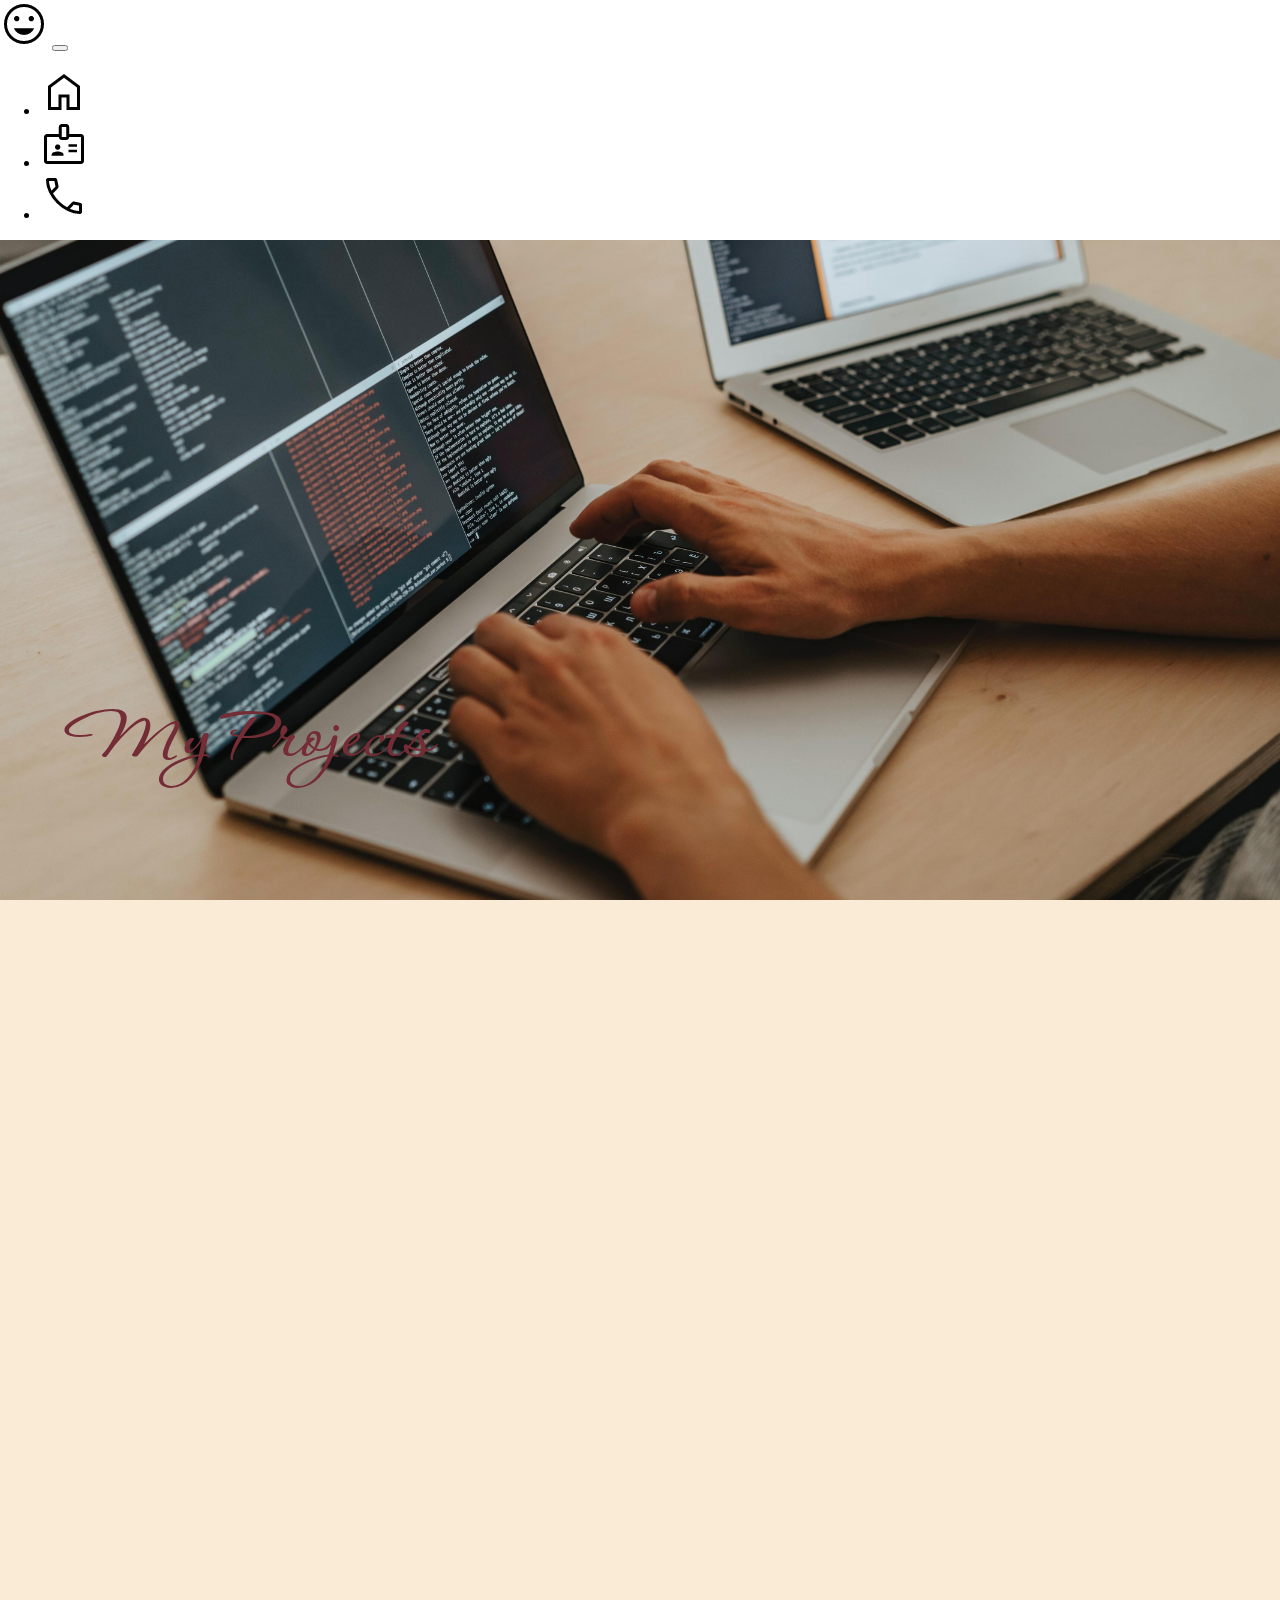
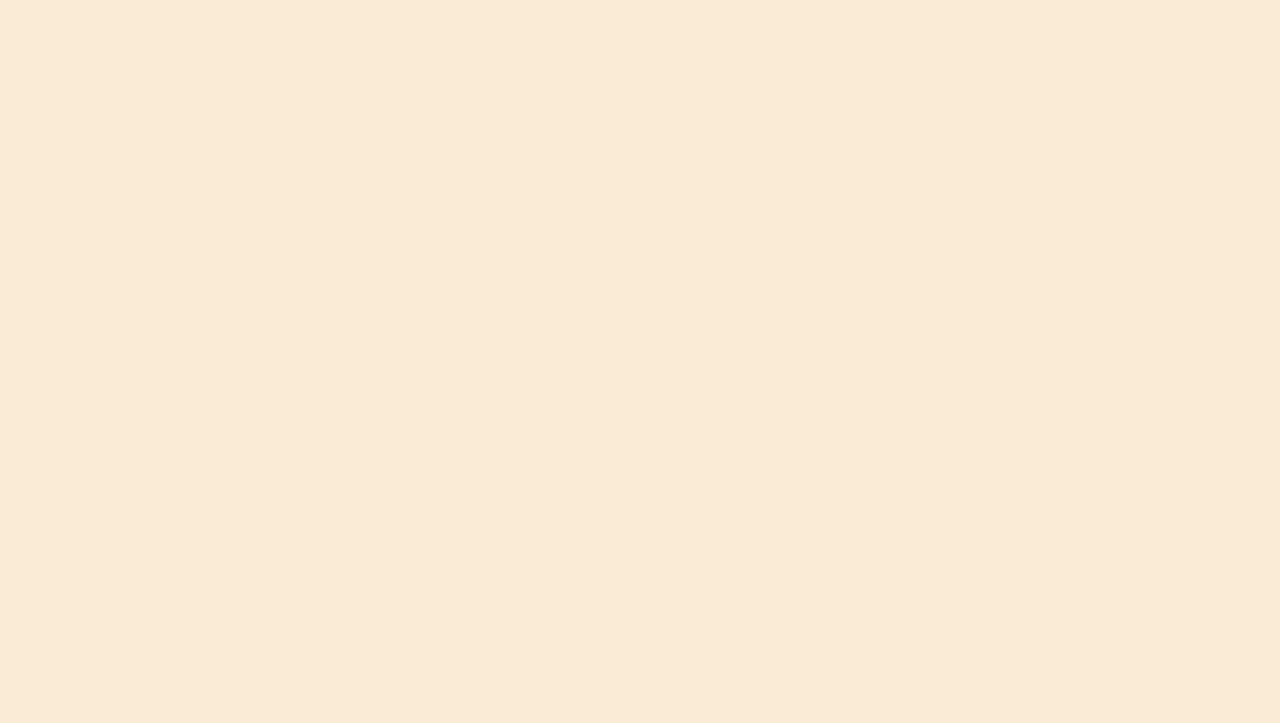
==== about.html @ adced579 "Created Navbar , Footer and improve fucnctionality  of HTML and CSS files" ====
<!DOCTYPE html>
<html lang="en">
<head>
    <meta charset="UTF-8">
    <meta http-equiv="X-UA-Compatible" content="IE=edge">
    <meta name="viewport" content="width=device-width, initial-scale=1.0">
    <title>Document</title>
    <link rel="preconnect" href="https://fonts.googleapis.com"><link rel="preconnect" href="https://fonts.gstatic.com" crossorigin><link href="https://fonts.googleapis.com/css2?family=Satisfy&family=Corinthia&family=Hachi+Maru+Pop&family=Hi+Melody&family=Rock+Salt&display=swap" rel="stylesheet">
    <link href="https://cdn.jsdelivr.net/npm/bootstrap@5.2.3/dist/css/bootstrap.min.css" rel="stylesheet" integrity="sha384-rbsA2VBKQhggwzxH7pPCaAqO46MgnOM80zW1RWuH61DGLwZJEdK2Kadq2F9CUG65" crossorigin="anonymous">
    <link rel="stylesheet" href="/styles/portfolio.css">
</head>
<body>
  <nav class="navbar navbar-expand-lg navbar-light transparent fixed-top" id="navigation">
    <div class="container-fluid">
      <a class="navbar-brand " href="/index.html#img"><img class="m-0 pe-2" src="/images/logo.png" alt="logo"></a>
      <button
        class="navbar-toggler"
        type="button"
        data-bs-toggle="collapse"
        data-bs-target="#navbarNav"
        aria-controls="navbarNav"
        aria-expanded="false"
        aria-label="Toggle navigation"
      >
        <span class="navbar-toggler-icon"></span>
      </button>
      <div class="collapse navbar-collapse" id="navbarNav">
        <ul class="navbar-nav">
          <li class="nav-item">
            <a class="nav-link active text-white" aria-current="page" href="/index.html"
              ><img class="m-0" src="/images/home.png" alt="home-logo"></a
            >
          </li>
          <li class="nav-item">
            <a class="nav-link text-white" href="/about.html"><img class="m-0" src="/images/about.png" alt="about-me-logo"></a>
          </li>
          <li class="nav-item">
            <a class="nav-link text-white" href="/index.html#bottom"><img class="m-0" src="/images/contact.png" alt="contact-me-logo"></a>
          </li>
        </ul>
      </div>
    </div>
  </nav>

      <div class="hero-about-page">
        <h1 class="text-center text-uppercase font-weight-bold">
          My Projects
        </h1>
       </div>
       <div class="center-about-page">
           <div class="container">
               
           </div>
       </div>
       <div class="bottom-about-page">
        <div class="container">
            
        </div>
    </div>

    






    <script src="https://cdn.jsdelivr.net/npm/bootstrap@5.2.3/dist/js/bootstrap.bundle.min.js" integrity="sha384-kenU1KFdBIe4zVF0s0G1M5b4hcpxyD9F7jL+jjXkk+Q2h455rYXK/7HAuoJl+0I4" crossorigin="anonymous"></script>
</body>
</html>
---- styles/portfolio.css ----
:root{
    --primary-color:#742C36;
}

body{
    margin:0;
}

h1,h3,p ,#contact-me,#mail{
    font-family: 'Corinthia', cursive;
}

h1{
    color: var(--primary-color);
    font-weight: 700;
    font-size:80px;
    padding-left: 70px;
}

h3{
    padding-left: 150px ;
    color: var(--primary-color);
    font-size: 60px;
    font-weight: 600;

}

p{
    font-size: 28px;
    margin-top: 100px;
    padding: 30px 30px;
    color: rgb(0, 0, 0);
    background-color: rgba(255, 255, 255, 0.673);
}

.hero-homepage{
    background-color: antiquewhite;
    background-image: url(/images/study1.jpg);
    background-repeat:no-repeat;
    background-size: cover;
    padding:400px 0 ;
    background-position: center center;
    background-attachment: fixed;
}

.center-homepage{
    background-color: antiquewhite;
    background-image: url(/images/photo1.jpg);
    background-repeat:no-repeat;
    background-size: cover;
    padding:0 0 270px 0;
    background-position: center center;
    background-attachment: fixed;
}

.hero-about-page{
    background-color: antiquewhite;
    background-image: url(/images/laptop.jpg);
    background-repeat:no-repeat;
    background-size: cover;
    padding:400px 0 ;
    background-position: center center;
    background-attachment: fixed;
}

.center-about-page{
    background-color: antiquewhite;
    background-image: url(/images/code.jpg);
    background-repeat:no-repeat;
    background-size: cover;
    padding:270px 0;
    background-position: center center;
    background-attachment: fixed;
}

.bottom-about-page{
    background-color: antiquewhite;
    background-image: url(/images/coding.jpg);
    background-repeat:no-repeat;
    background-size: cover;
    padding:270px 0;
    background-position: center center;
    background-attachment: fixed;
}



#first,#second {
    margin-top: 100px;
}

#link{
    font-size: 45px;
    text-decoration: none;  
    padding-left: 550px;
}

#img{
    display: block;
    margin: 0 auto;
    margin-top: 100px;
}

#about-me{
    font-size: 70px;
    text-align: center;
    margin: 0;
    padding:65px 0 50px 0;
}

#bottom{
    background-color:whitesmoke;
}

#mail-link, #mail-link:hover{
    text-decoration: none;
    color: black;
    font-size: 36px;
}

@media only screen and (max-width:767px){
    
    .hero-homepage{
        background-image: url(/images/study2.jpeg);
    }

    .center-homepage{
        background-image: url(/images/photo2.jpg);
        padding: 0 0 50px 0;
    }

    h1{
        padding-left: 25px; 
    }

    h3{
        padding-left: 50px;
    }

    #link{
        padding-left: 300px;
    }
    #first,#second {
        margin: 0px;
    }
    #about-me{
        margin: 0;
        padding:20px 0 0 0;
    }

}

@media (min-width:768px) and (max-width:1300px){
    
    .center-homepage{
        background-image: url(/images/photo2.jpg);
    }
    #first,#second {
        margin-top: 20px;
    }
}

@media (max-width:376px) {
    
    h1{
        font-size: 50px;
    }

    h3{
        font-size: 40px;
    }
   p{
    margin-top: 40px;
   }
   #img{
    margin-top: 40px;
   }
   .center-homepage{
    padding-bottom: 80px;
   }


}
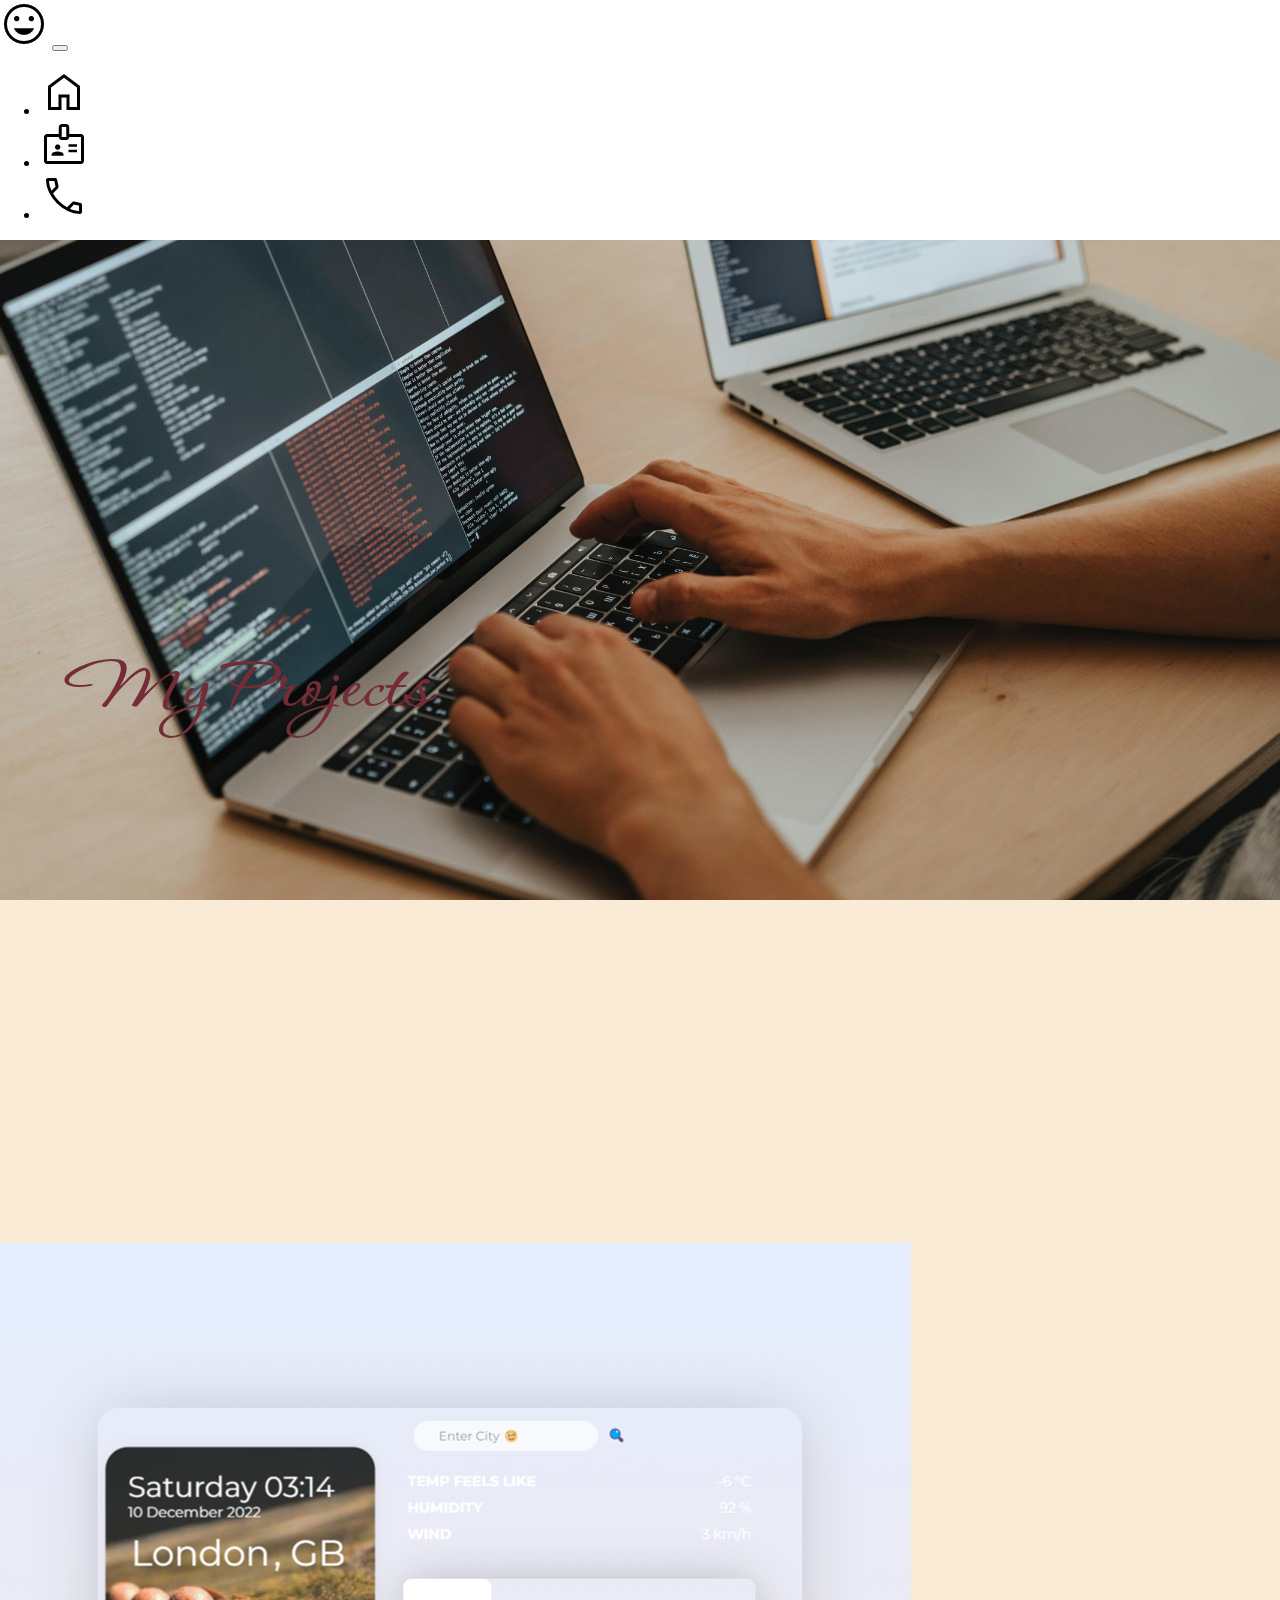
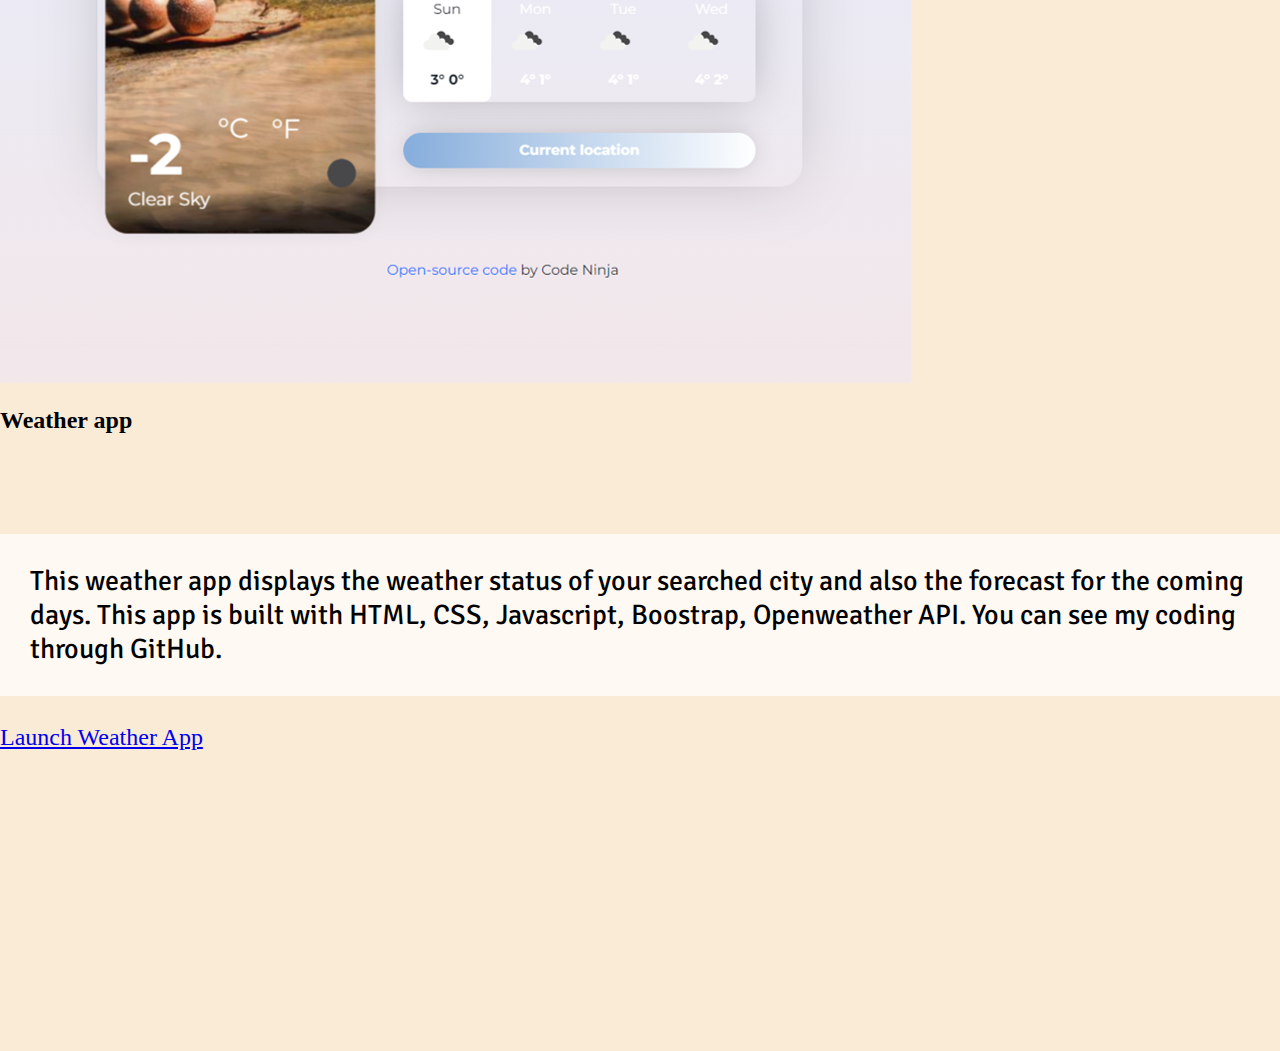
==== commit 7a6be87c: "Update content on about.html" ====
--- a/about.html
+++ b/about.html
@@ -5,7 +5,7 @@
     <meta http-equiv="X-UA-Compatible" content="IE=edge">
     <meta name="viewport" content="width=device-width, initial-scale=1.0">
     <title>Document</title>
-    <link rel="preconnect" href="https://fonts.googleapis.com"><link rel="preconnect" href="https://fonts.gstatic.com" crossorigin><link href="https://fonts.googleapis.com/css2?family=Satisfy&family=Corinthia&family=Hachi+Maru+Pop&family=Hi+Melody&family=Rock+Salt&display=swap" rel="stylesheet">
+    <link rel="preconnect" href="https://fonts.googleapis.com"><link rel="preconnect" href="https://fonts.gstatic.com" crossorigin><link href="https://fonts.googleapis.com/css2?family=Signika:wght@300&family=Satisfy&family=Corinthia&family=Hachi+Maru+Pop&family=Hi+Melody&family=Rock+Salt&display=swap" rel="stylesheet">
     <link href="https://cdn.jsdelivr.net/npm/bootstrap@5.2.3/dist/css/bootstrap.min.css" rel="stylesheet" integrity="sha384-rbsA2VBKQhggwzxH7pPCaAqO46MgnOM80zW1RWuH61DGLwZJEdK2Kadq2F9CUG65" crossorigin="anonymous">
     <link rel="stylesheet" href="/styles/portfolio.css">
 </head>
@@ -49,7 +49,20 @@
        </div>
        <div class="center-about-page">
            <div class="container">
-               
+            <div class="row">
+              <div class="col-xl-6">
+                <img src="images/project1.png" class="img-fluid rounded" />
+              </div>
+              <div class="col-xl-6 mt-5">
+                <h2 class="mb-3 text-white">Weather app</h2>
+                <p style="font-family: 'Signika', sans-serif;">
+                  This weather app displays the weather status of your searched city and also the forecast for the coming days. This app is built with HTML, CSS, Javascript, Boostrap, Openweather API. You can see my coding through GitHub.
+                </p>
+                <div class="mt-5">
+                  <a id="launch-weather-app" href="https://benevolent-youtiao-571f89.netlify.app/" class="btn btn-dark p-4" target="_blank">Launch Weather App</a>
+                </div>
+              </div>
+            </div>
            </div>
        </div>
        <div class="bottom-about-page">
@@ -57,14 +70,6 @@
             
         </div>
     </div>
-
-    
-
-
-
-
-
-
     <script src="https://cdn.jsdelivr.net/npm/bootstrap@5.2.3/dist/js/bootstrap.bundle.min.js" integrity="sha384-kenU1KFdBIe4zVF0s0G1M5b4hcpxyD9F7jL+jjXkk+Q2h455rYXK/7HAuoJl+0I4" crossorigin="anonymous"></script>
 </body>
 </html>--- a/styles/portfolio.css
+++ b/styles/portfolio.css
@@ -58,7 +58,7 @@
     background-image: url(/images/laptop.jpg);
     background-repeat:no-repeat;
     background-size: cover;
-    padding:400px 0 ;
+    padding:350px 0 ;
     background-position: center center;
     background-attachment: fixed;
 }
@@ -68,7 +68,7 @@
     background-image: url(/images/code.jpg);
     background-repeat:no-repeat;
     background-size: cover;
-    padding:270px 0;
+    padding:100px 0;
     background-position: center center;
     background-attachment: fixed;
 }
@@ -78,7 +78,7 @@
     background-image: url(/images/coding.jpg);
     background-repeat:no-repeat;
     background-size: cover;
-    padding:270px 0;
+    padding:100px 0;
     background-position: center center;
     background-attachment: fixed;
 }
@@ -116,6 +116,10 @@
     text-decoration: none;
     color: black;
     font-size: 36px;
+}
+
+#launch-weather-app{
+    font-size: 24px;
 }
 
 @media only screen and (max-width:767px){
@@ -178,6 +182,10 @@
    .center-homepage{
     padding-bottom: 80px;
    }
+}
 
-
+@media (max-width:1201px){
+    .center-about-page {
+        padding: 100px 0;
+    }
 }
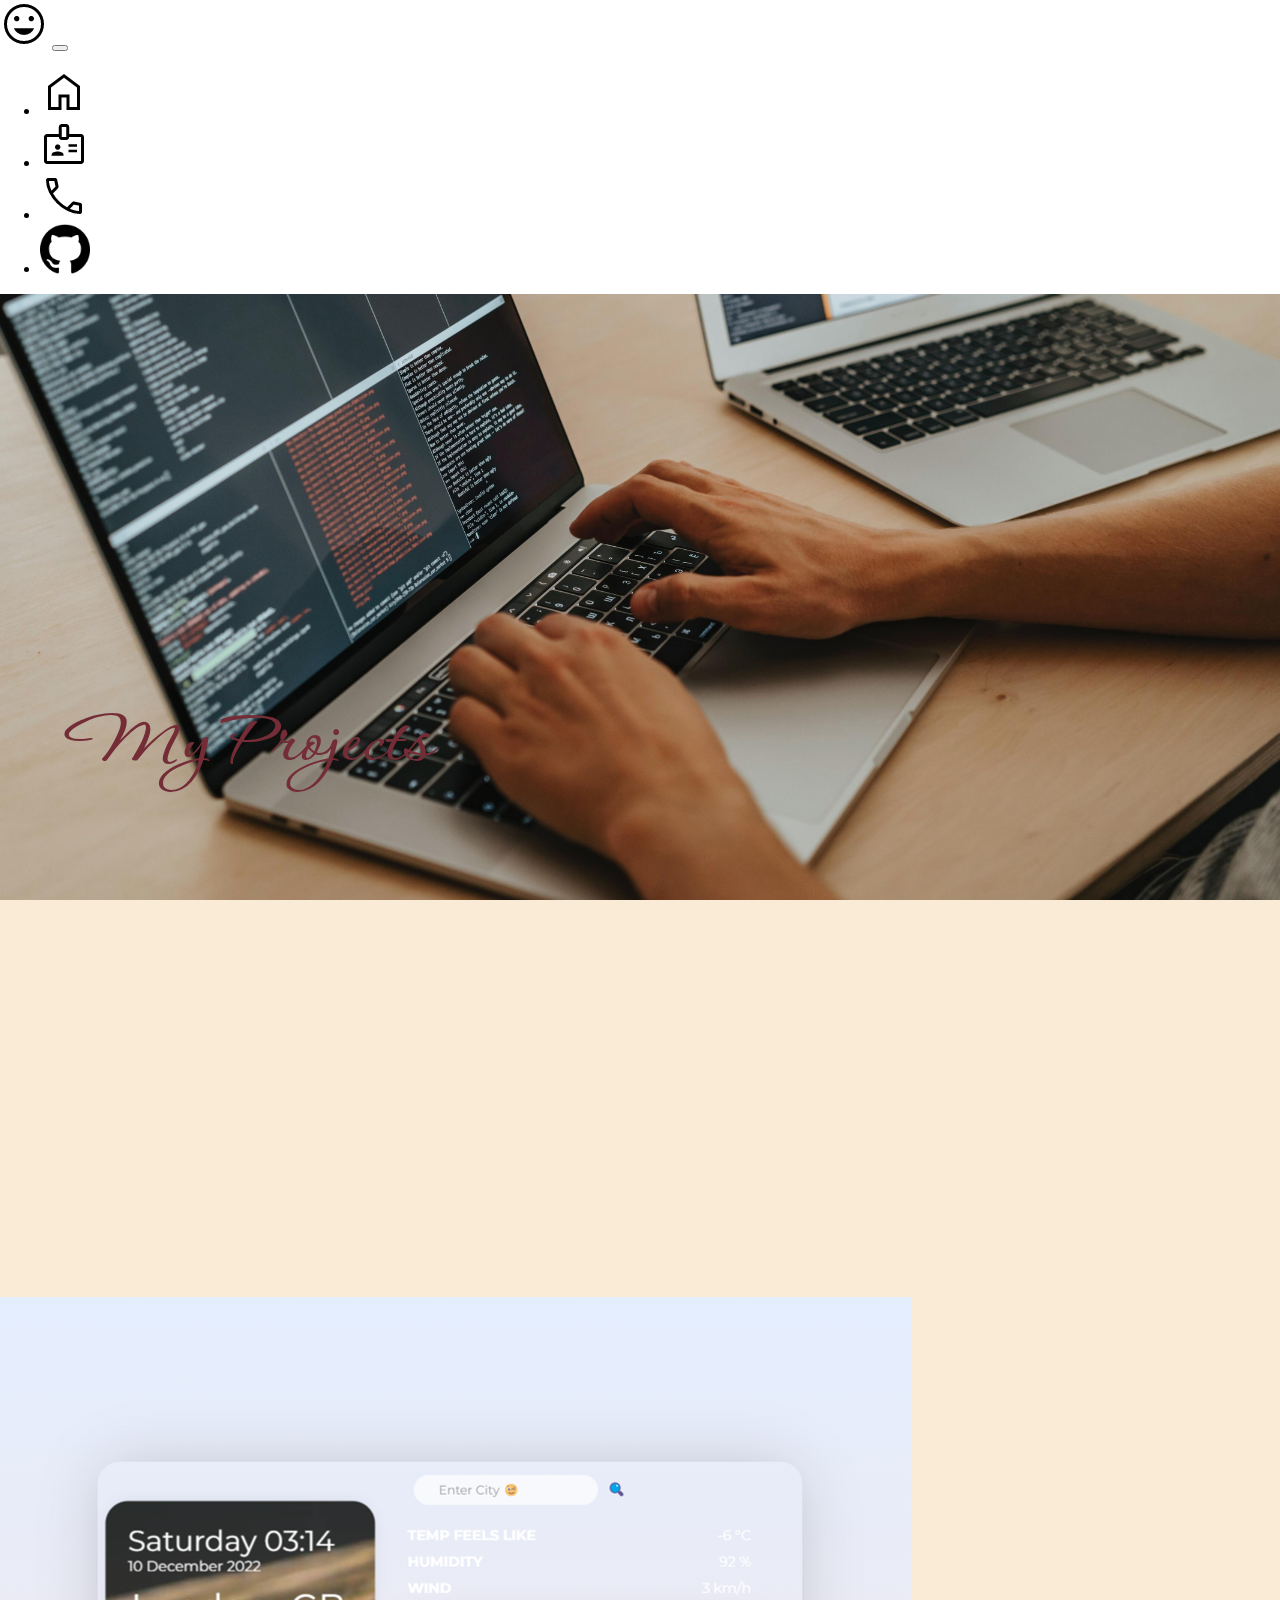
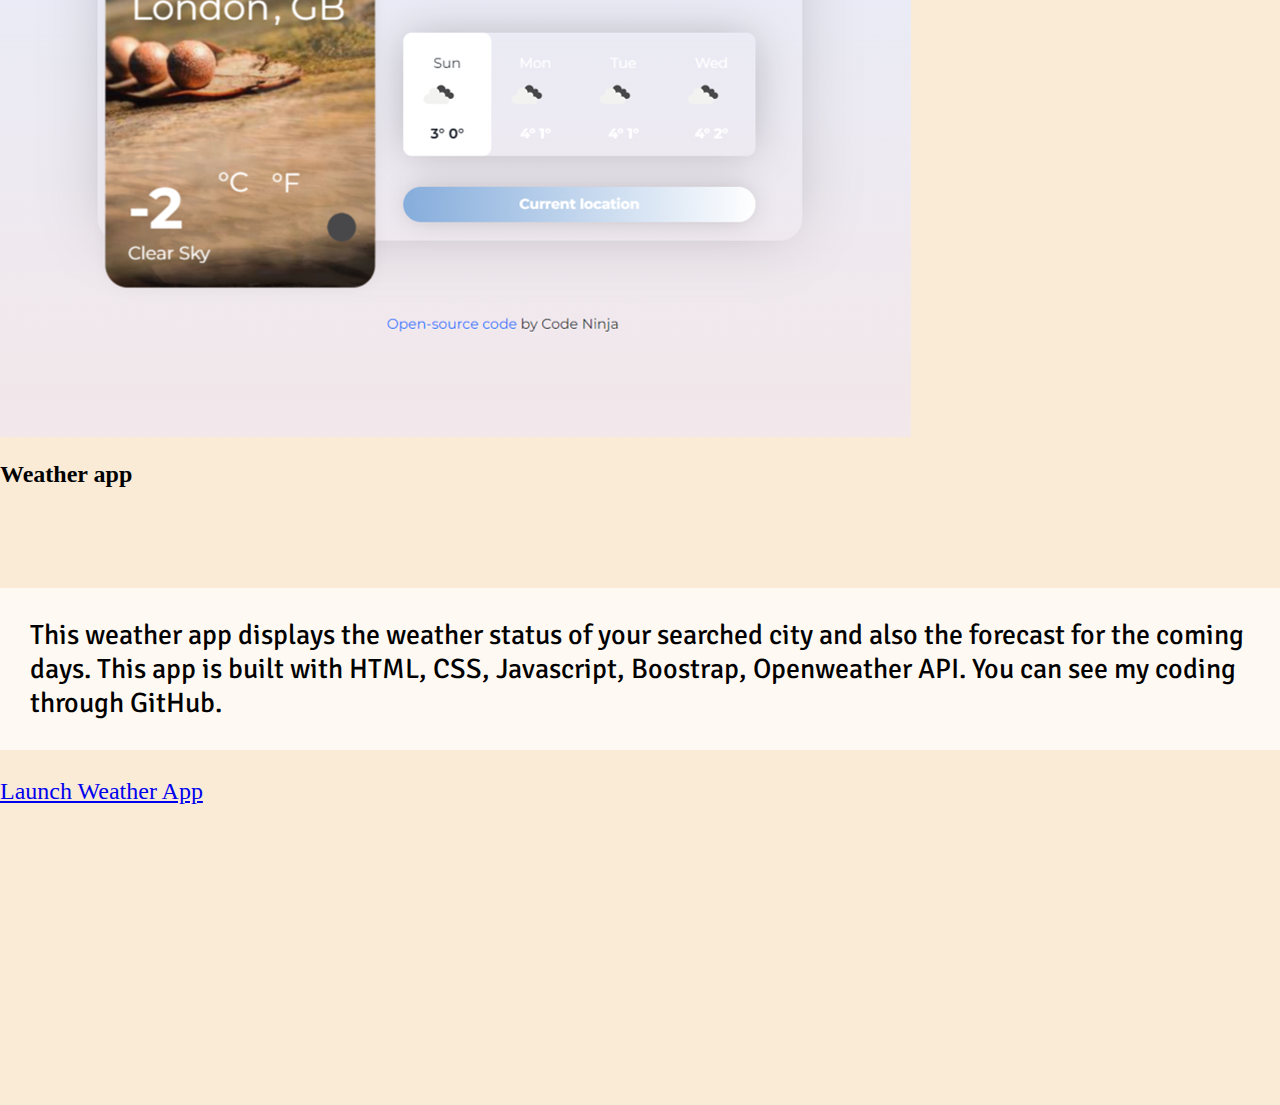
==== commit d758ce01: "Add Github link to Navbar" ====
--- a/about.html
+++ b/about.html
@@ -4,7 +4,8 @@
     <meta charset="UTF-8">
     <meta http-equiv="X-UA-Compatible" content="IE=edge">
     <meta name="viewport" content="width=device-width, initial-scale=1.0">
-    <title>Document</title>
+    <title>My Projects | Marina VIgova - Future Full-Stack Developer | Coding Enthusiast |</title>
+    <meta name="description"  content="It is page with my projects. I am studying to become future Full-Stack Developer , also I am crazy for learning new things and I really believe that nothing impossible." />
     <link rel="preconnect" href="https://fonts.googleapis.com"><link rel="preconnect" href="https://fonts.gstatic.com" crossorigin><link href="https://fonts.googleapis.com/css2?family=Signika:wght@300&family=Satisfy&family=Corinthia&family=Hachi+Maru+Pop&family=Hi+Melody&family=Rock+Salt&display=swap" rel="stylesheet">
     <link href="https://cdn.jsdelivr.net/npm/bootstrap@5.2.3/dist/css/bootstrap.min.css" rel="stylesheet" integrity="sha384-rbsA2VBKQhggwzxH7pPCaAqO46MgnOM80zW1RWuH61DGLwZJEdK2Kadq2F9CUG65" crossorigin="anonymous">
     <link rel="stylesheet" href="/styles/portfolio.css">
@@ -12,7 +13,7 @@
 <body>
   <nav class="navbar navbar-expand-lg navbar-light transparent fixed-top" id="navigation">
     <div class="container-fluid">
-      <a class="navbar-brand " href="/index.html#img"><img class="m-0 pe-2" src="/images/logo.png" alt="logo"></a>
+      <a class="navbar-brand " href="/index.html#img" title="Me"><img class="m-0 pe-2" src="/images/logo.png" alt="logo"></a>
       <button
         class="navbar-toggler"
         type="button"
@@ -27,15 +28,18 @@
       <div class="collapse navbar-collapse" id="navbarNav">
         <ul class="navbar-nav">
           <li class="nav-item">
-            <a class="nav-link active text-white" aria-current="page" href="/index.html"
+            <a class="nav-link active text-white" aria-current="page" href="/index.html" title="Homepage"
               ><img class="m-0" src="/images/home.png" alt="home-logo"></a
             >
           </li>
           <li class="nav-item">
-            <a class="nav-link text-white" href="/about.html"><img class="m-0" src="/images/about.png" alt="about-me-logo"></a>
+            <a class="nav-link text-white" href="/about.html" title="My Projects"><img class="m-0" src="/images/about.png" alt="about-me-logo"></a>
           </li>
           <li class="nav-item">
-            <a class="nav-link text-white" href="/index.html#bottom"><img class="m-0" src="/images/contact.png" alt="contact-me-logo"></a>
+            <a class="nav-link text-white" href="/index.html#bottom" title="Contact me"><img class="m-0" src="/images/contact.png" alt="contact-me-logo"></a>
+          </li>
+          <li class="nav-item ">
+            <a class="ps-2" href="https://github.com/IhorKarp/portfolio-project" target="_blank" title="GitHub link for Project"><img src="/images/github-logo.png" alt="Github logo" width="50"></a>
           </li>
         </ul>
       </div>
@@ -51,7 +55,7 @@
            <div class="container">
             <div class="row">
               <div class="col-xl-6">
-                <img src="images/project1.png" class="img-fluid rounded" />
+                <img src="images/project1.png" class="img-fluid rounded" alt="Weather app project" />
               </div>
               <div class="col-xl-6 mt-5">
                 <h2 class="mb-3 text-white">Weather app</h2>
